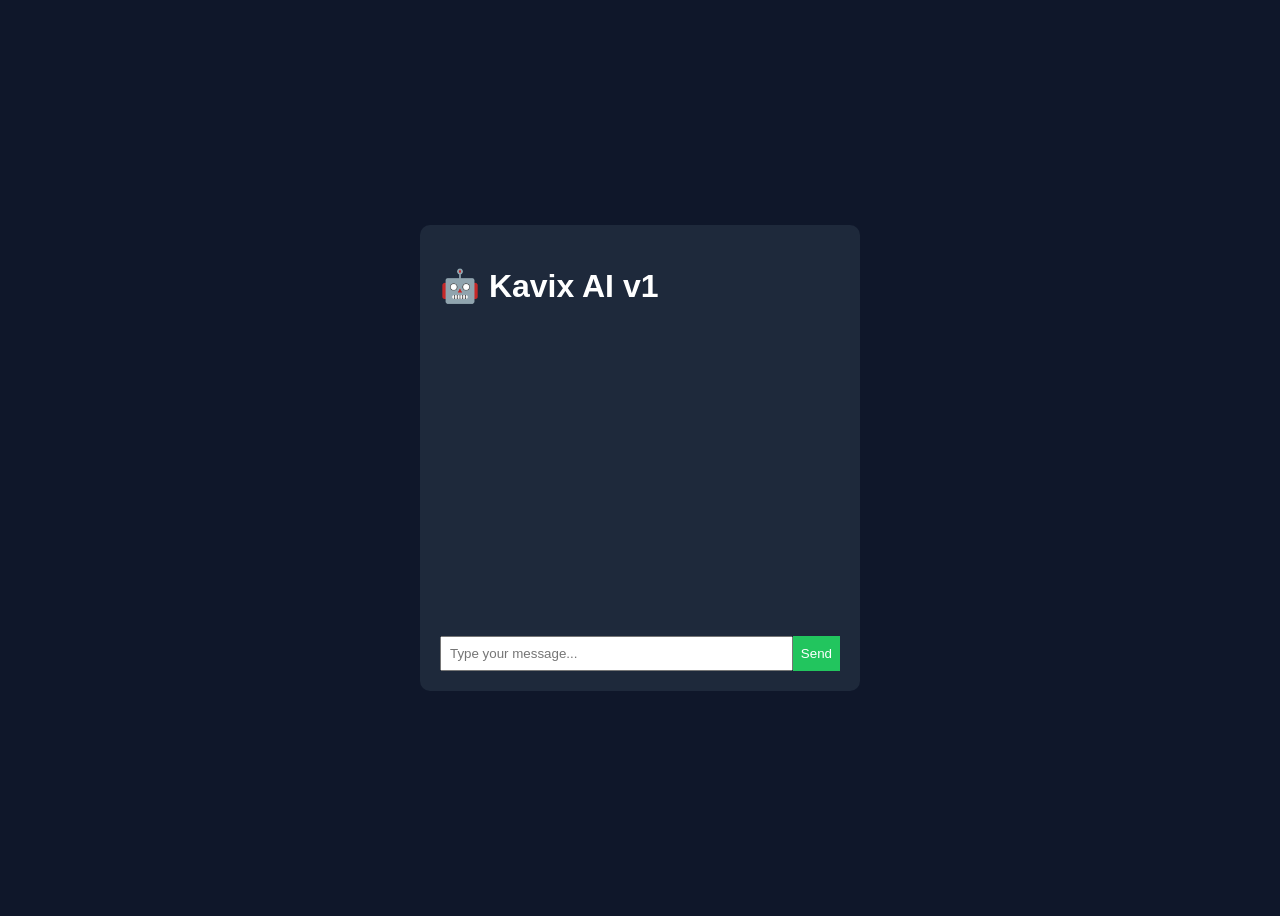
==== KavixAI/v1_basic_chatbot/index.html @ b21ab83c "Add Kavix AI system (v1–v5) Includes full Kavix AI project:  - v1 to v5 progressive versions - Vo" ====
<!DOCTYPE html>
<html lang="en">
<head>
    <meta charset="UTF-8">
    <title>Kavix AI v1</title>
    <link rel="stylesheet" href="style.css">
</head>
<body>

<div class="container">
    <h1>🤖 Kavix AI v1</h1>

    <div id="chat-box"></div>

    <div class="input-area">
        <input type="text" id="input" placeholder="Type your message...">
        <button onclick="sendMessage()">Send</button>
    </div>
</div>

<script src="script.js"></script>
</body>
</html>
---- KavixAI/v1_basic_chatbot/style.css ----
body {
    font-family: Arial;
    background: #0f172a;
    color: white;
    display: flex;
    justify-content: center;
    align-items: center;
    height: 100vh;
}

.container {
    width: 400px;
    background: #1e293b;
    padding: 20px;
    border-radius: 10px;
}

#chat-box {
    height: 300px;
    overflow-y: auto;
    margin-bottom: 10px;
}

.message {
    padding: 8px;
    margin: 5px;
    border-radius: 6px;
}

.user {
    background: #3b82f6;
    text-align: right;
}

.bot {
    background: #334155;
}

.input-area {
    display: flex;
}

input {
    flex: 1;
    padding: 8px;
}

button {
    padding: 8px;
    background: #22c55e;
    border: none;
    color: white;
}
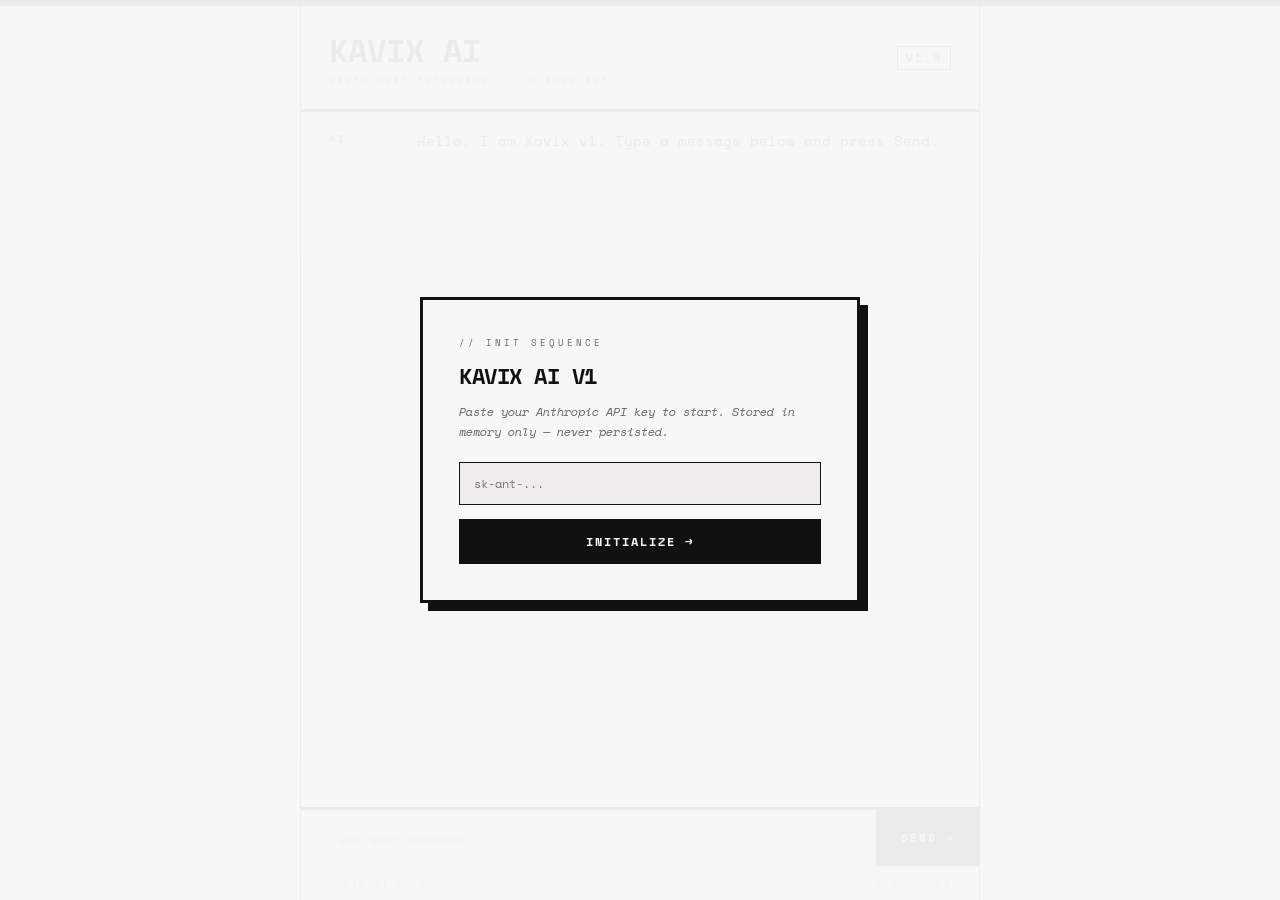
==== commit 09305031: "Enhance index.html with responsive design and styles Added viewport meta tag, Google Fonts link, and" ====
--- a/KavixAI/v1_basic_chatbot/index.html
+++ b/KavixAI/v1_basic_chatbot/index.html
@@ -1,23 +1,426 @@
 <!DOCTYPE html>
 <html lang="en">
 <head>
-    <meta charset="UTF-8">
-    <title>Kavix AI v1</title>
-    <link rel="stylesheet" href="style.css">
+<meta charset="UTF-8">
+<meta name="viewport" content="width=device-width, initial-scale=1.0">
+<title>Kavix AI v1</title>
+<link href="https://fonts.googleapis.com/css2?family=Space+Mono:ital,wght@0,400;0,700;1,400&display=swap" rel="stylesheet">
+<style>
+  :root {
+    --white:  #f7f7f5;
+    --off:    #eeede9;
+    --rule:   #222;
+    --ink:    #111;
+    --mid:    #666;
+    --dim:    #aaa;
+    --red:    #d32f2f;
+    --blue:   #1a56e8;
+  }
+
+  *, *::before, *::after { box-sizing: border-box; margin: 0; padding: 0; }
+
+  html { font-size: 16px; }
+
+  body {
+    background: var(--white);
+    color: var(--ink);
+    font-family: 'Space Mono', monospace;
+    min-height: 100vh;
+  }
+
+  /* Big bold rule across the very top */
+  body::before {
+    content: '';
+    display: block;
+    height: 6px;
+    background: var(--ink);
+  }
+
+  /* ─── Layout ─── */
+  .page {
+    max-width: 680px;
+    margin: 0 auto;
+    min-height: calc(100vh - 6px);
+    display: flex;
+    flex-direction: column;
+    border-left: 1px solid var(--rule);
+    border-right: 1px solid var(--rule);
+  }
+
+  /* ─── Header ─── */
+  .header {
+    padding: 28px 28px 20px;
+    border-bottom: 3px solid var(--ink);
+    animation: bluntIn 0.4s ease both;
+  }
+
+  @keyframes bluntIn {
+    from { opacity: 0; transform: translateY(-10px); }
+    to   { opacity: 1; transform: translateY(0); }
+  }
+
+  .header-top {
+    display: flex;
+    align-items: baseline;
+    justify-content: space-between;
+    margin-bottom: 4px;
+  }
+
+  .header h1 {
+    font-size: clamp(22px, 5vw, 32px);
+    font-weight: 700;
+    letter-spacing: -1px;
+    line-height: 1;
+    text-transform: uppercase;
+  }
+
+  .v-tag {
+    font-size: 11px;
+    font-weight: 400;
+    letter-spacing: 2px;
+    border: 1.5px solid var(--ink);
+    padding: 3px 8px;
+  }
+
+  .header-sub {
+    font-size: 10px;
+    letter-spacing: 2px;
+    color: var(--mid);
+    text-transform: uppercase;
+  }
+
+  /* ─── Chat ─── */
+  #chat-box {
+    flex: 1;
+    overflow-y: auto;
+    padding: 0;
+    display: flex;
+    flex-direction: column;
+  }
+
+  #chat-box::-webkit-scrollbar { width: 4px; }
+  #chat-box::-webkit-scrollbar-thumb { background: var(--dim); }
+
+  .msg {
+    padding: 18px 28px;
+    border-bottom: 1px solid var(--off);
+    display: grid;
+    grid-template-columns: 72px 1fr;
+    gap: 0 16px;
+    animation: rowIn 0.25s ease both;
+  }
+
+  @keyframes rowIn {
+    from { opacity: 0; background: #fffde7; }
+    to   { opacity: 1; background: transparent; }
+  }
+
+  .msg-user { background: var(--white); }
+  .msg-ai   { background: var(--off); }
+
+  .msg-who {
+    font-size: 9px;
+    letter-spacing: 2.5px;
+    text-transform: uppercase;
+    padding-top: 2px;
+    font-weight: 700;
+  }
+
+  .msg-user .msg-who { color: var(--blue); }
+  .msg-ai   .msg-who { color: var(--red); }
+
+  .msg-text {
+    font-size: 13.5px;
+    line-height: 1.75;
+    font-weight: 400;
+    color: var(--ink);
+  }
+
+  /* Typing indicator */
+  .msg-typing .msg-text {
+    display: flex;
+    gap: 5px;
+    align-items: center;
+    height: 24px;
+  }
+
+  .td {
+    width: 8px; height: 8px;
+    border: 2px solid var(--ink);
+    animation: tdBlink 0.8s step-start infinite;
+  }
+  .td:nth-child(2) { animation-delay: 0.27s; }
+  .td:nth-child(3) { animation-delay: 0.54s; }
+
+  @keyframes tdBlink {
+    0%, 100% { background: transparent; }
+    50%       { background: var(--ink); }
+  }
+
+  /* ─── Input ─── */
+  .input-section {
+    border-top: 3px solid var(--ink);
+    padding: 0;
+  }
+
+  .input-row {
+    display: flex;
+  }
+
+  #input {
+    flex: 1;
+    font-family: 'Space Mono', monospace;
+    font-size: 13px;
+    padding: 18px 28px;
+    background: var(--white);
+    border: none;
+    outline: none;
+    color: var(--ink);
+    border-right: 1px solid var(--rule);
+  }
+
+  #input::placeholder { color: var(--dim); font-style: italic; }
+
+  .send-btn {
+    font-family: 'Space Mono', monospace;
+    font-size: 11px;
+    font-weight: 700;
+    letter-spacing: 2px;
+    text-transform: uppercase;
+    padding: 18px 24px;
+    background: var(--ink);
+    color: var(--white);
+    border: none;
+    cursor: pointer;
+    transition: background 0.15s;
+    white-space: nowrap;
+  }
+
+  .send-btn:hover { background: var(--blue); }
+  .send-btn:active { background: var(--red); }
+
+  .footer-row {
+    padding: 10px 28px;
+    border-top: 1px solid var(--off);
+    display: flex;
+    justify-content: space-between;
+    font-size: 9px;
+    letter-spacing: 1.5px;
+    text-transform: uppercase;
+    color: var(--dim);
+  }
+
+  /* ─── Modal ─── */
+  .overlay {
+    position: fixed; inset: 0;
+    background: rgba(247,247,245,0.95);
+    z-index: 100;
+    display: flex;
+    align-items: center;
+    justify-content: center;
+  }
+
+  .modal {
+    background: var(--white);
+    border: 3px solid var(--ink);
+    padding: 36px;
+    width: min(440px, 90vw);
+    box-shadow: 8px 8px 0 var(--ink);
+    animation: bluntIn 0.3s ease;
+  }
+
+  .modal-tag {
+    font-size: 9px;
+    letter-spacing: 3px;
+    text-transform: uppercase;
+    color: var(--mid);
+    margin-bottom: 10px;
+  }
+
+  .modal h2 {
+    font-size: 22px;
+    font-weight: 700;
+    text-transform: uppercase;
+    letter-spacing: -0.5px;
+    margin-bottom: 10px;
+  }
+
+  .modal p {
+    font-size: 11.5px;
+    line-height: 1.7;
+    color: var(--mid);
+    margin-bottom: 20px;
+    font-style: italic;
+  }
+
+  .modal input {
+    width: 100%;
+    font-family: 'Space Mono', monospace;
+    font-size: 12px;
+    padding: 12px 14px;
+    background: var(--off);
+    border: 1.5px solid var(--ink);
+    color: var(--ink);
+    outline: none;
+    margin-bottom: 14px;
+  }
+
+  .modal input:focus { outline: 2px solid var(--blue); outline-offset: 1px; }
+
+  .modal .send-btn {
+    width: 100%;
+    padding: 14px;
+    font-size: 12px;
+    letter-spacing: 2px;
+  }
+
+  @media (max-width: 480px) {
+    .msg { grid-template-columns: 50px 1fr; padding: 14px 16px; }
+    #input { padding: 16px; }
+    .send-btn { padding: 16px 16px; }
+    .header { padding: 20px 16px; }
+    .footer-row { padding: 10px 16px; }
+  }
+</style>
 </head>
 <body>
 
-<div class="container">
-    <h1>🤖 Kavix AI v1</h1>
-
-    <div id="chat-box"></div>
-
-    <div class="input-area">
-        <input type="text" id="input" placeholder="Type your message...">
-        <button onclick="sendMessage()">Send</button>
+<!-- API Modal -->
+<div class="overlay" id="api-modal">
+  <div class="modal">
+    <div class="modal-tag">// init sequence</div>
+    <h2>Kavix AI v1</h2>
+    <p>Paste your Anthropic API key to start. Stored in memory only — never persisted.</p>
+    <input type="password" id="api-key-input" placeholder="sk-ant-...">
+    <button class="send-btn" onclick="saveApiKey()">INITIALIZE →</button>
+  </div>
+</div>
+
+<div class="page">
+
+  <div class="header">
+    <div class="header-top">
+      <h1>Kavix AI</h1>
+      <span class="v-tag">V1.0</span>
     </div>
+    <div class="header-sub">Basic Chat Interface &nbsp;·&nbsp; Claude API</div>
+  </div>
+
+  <div id="chat-box">
+    <div class="msg msg-ai">
+      <span class="msg-who">AI</span>
+      <span class="msg-text">Hello. I am Kavix v1. Type a message below and press Send.</span>
+    </div>
+  </div>
+
+  <div class="input-section">
+    <div class="input-row">
+      <input type="text" id="input" placeholder="Type your message..." onkeydown="if(event.key==='Enter') sendMessage()">
+      <button class="send-btn" onclick="sendMessage()">SEND →</button>
+    </div>
+    <div class="footer-row">
+      <span>Kavix AI v1.0</span>
+      <span id="turn-count">0 messages</span>
+    </div>
+  </div>
+
 </div>
 
-<script src="script.js"></script>
+<script>
+// ════════════════════════════════════
+// API
+// ════════════════════════════════════
+let API_KEY = '';
+let history = [];
+let msgCount = 0;
+
+function saveApiKey() {
+  const val = document.getElementById('api-key-input').value.trim();
+  if (!val.startsWith('sk-')) { alert('Enter a valid Anthropic API key (starts with sk-).'); return; }
+  API_KEY = val;
+  document.getElementById('api-modal').style.display = 'none';
+}
+
+async function callClaude(text) {
+  if (!API_KEY) { document.getElementById('api-modal').style.display = 'flex'; return null; }
+
+  history.push({ role: 'user', content: text });
+  if (history.length > 40) history.shift();
+
+  const resp = await fetch('https://api.anthropic.com/v1/messages', {
+    method: 'POST',
+    headers: {
+      'Content-Type': 'application/json',
+      'x-api-key': API_KEY,
+      'anthropic-version': '2023-06-01',
+      'anthropic-dangerous-direct-browser-access': 'true'
+    },
+    body: JSON.stringify({
+      model: 'claude-opus-4-5',
+      max_tokens: 1024,
+      system: 'You are Kavix, a helpful AI assistant. Be clear and concise.',
+      messages: history
+    })
+  });
+
+  const data = await resp.json();
+  if (data.error) throw new Error(data.error.message);
+  const reply = data.content?.[0]?.text || '(no response)';
+  history.push({ role: 'assistant', content: reply });
+  if (history.length > 40) history.shift();
+  return reply;
+}
+
+// ════════════════════════════════════
+// UI
+// ════════════════════════════════════
+function addRow(who, text, typing = false) {
+  const box = document.getElementById('chat-box');
+  const row = document.createElement('div');
+  row.className = `msg msg-${who}${typing ? ' msg-typing' : ''}`;
+  if (typing) row.id = 'typing-row';
+
+  const label = document.createElement('span');
+  label.className = 'msg-who';
+  label.textContent = who === 'user' ? 'YOU' : 'AI';
+
+  const body = document.createElement('span');
+  body.className = 'msg-text';
+
+  if (typing) {
+    body.innerHTML = '<div class="td"></div><div class="td"></div><div class="td"></div>';
+  } else {
+    body.textContent = text;
+    msgCount++;
+    const el = document.getElementById('turn-count');
+    if (el) el.textContent = `${msgCount} message${msgCount !== 1 ? 's' : ''}`;
+  }
+
+  row.appendChild(label);
+  row.appendChild(body);
+  box.appendChild(row);
+  box.scrollTop = box.scrollHeight;
+  return row;
+}
+
+async function sendMessage() {
+  const input = document.getElementById('input');
+  const text = input.value.trim();
+  if (!text) return;
+  input.value = '';
+
+  addRow('user', text);
+  addRow('ai', '', true);
+
+  try {
+    const reply = await callClaude(text);
+    document.getElementById('typing-row')?.remove();
+    if (reply) addRow('ai', reply);
+  } catch (err) {
+    document.getElementById('typing-row')?.remove();
+    addRow('ai', `Error: ${err.message}`);
+  }
+}
+</script>
 </body>
-</html>+</html>
